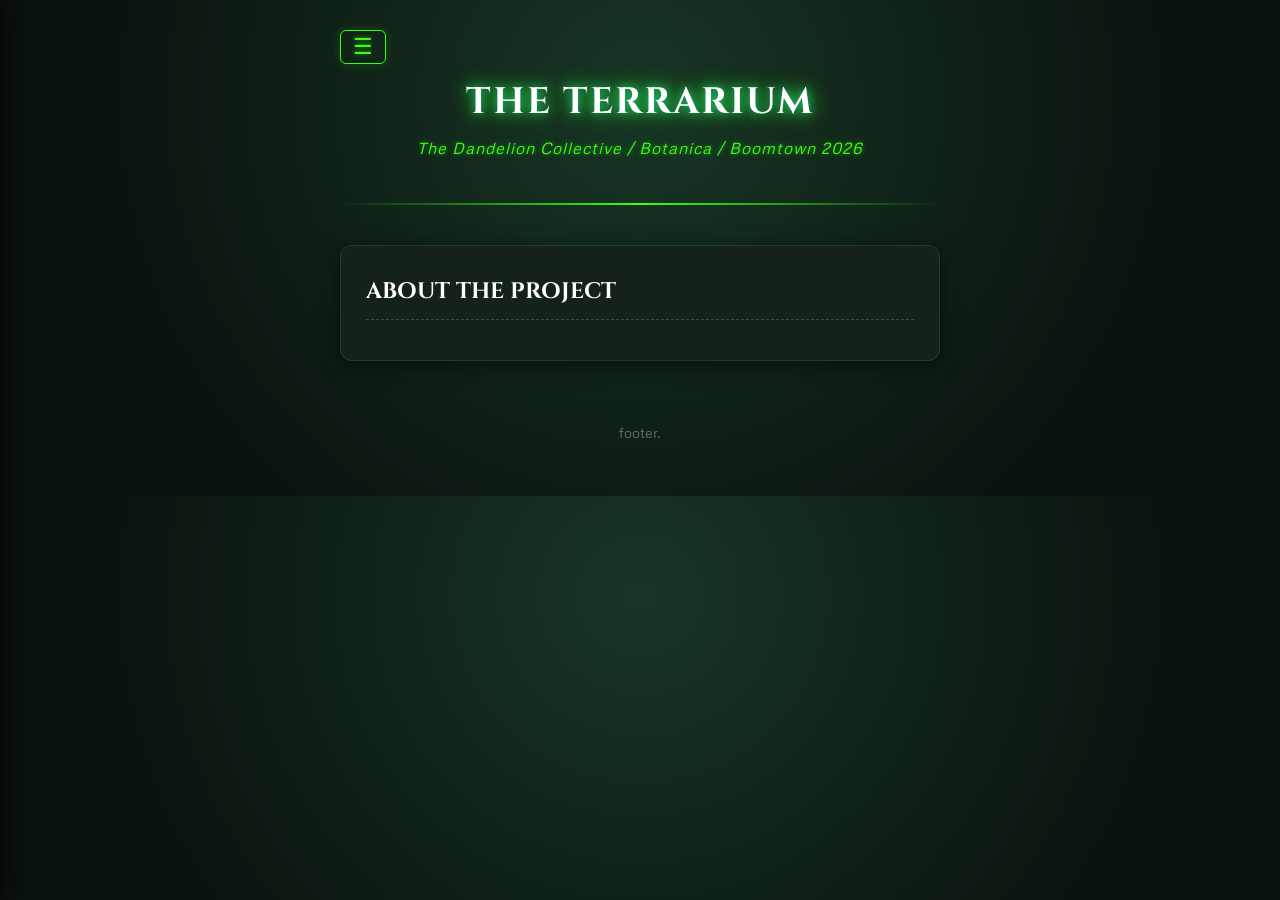
==== about.html @ 37ee9748 "Update about.html" ====
<!DOCTYPE html>
<html lang="en">
<head>
    <meta charset="UTF-8">
    <meta name="viewport" content="width=device-width, initial-scale=1.0">
    <title>About the Project | The Terrarium</title>
    <style>
        @import url('https://fonts.googleapis.com/css2?family=Cinzel:wght@500;700&family=Metrophobic&display=swap');

        :root {
            --bg-color: #0b130e;
            --card-bg: #14221a;
            --text-main: #e2f0e9;
            --neon-green: #39ff14;
            --neon-glow: #10b981;
        }

        * {
            box-sizing: border-box;
            margin: 0;
            padding: 0;
        }

        body {
            background-color: var(--bg-color);
            color: var(--text-main);
            font-family: 'Metrophobic', sans-serif;
            line-height: 1.8;
            padding: 20px 15px;
            background-image: radial-gradient(circle at 50% 20%, #173625 0%, #0b130e 70%);
            overflow-x: hidden;
        }

        .container {
            max-width: 600px;
            margin: 0 auto;
        }

        header {
            text-align: center;
            padding: 60px 0 20px;
            position: relative;
        }

        .menu-btn {
            position: absolute;
            top: 10px;
            left: 0;
            background: none;
            border: 1px solid var(--neon-green);
            color: var(--neon-green);
            padding: 5px 12px;
            border-radius: 6px;
            font-size: 1.4rem;
            cursor: pointer;
            text-shadow: 0 0 5px rgba(57, 255, 20, 0.5);
            box-shadow: 0 0 10px rgba(57, 255, 20, 0.2);
            z-index: 10;
            line-height: 1;
        }

        header h1 {
            font-family: 'Cinzel', serif;
            font-size: 2.3rem;
            color: #ffffff;
            text-shadow: 0 0 10px var(--neon-glow), 0 0 20px var(--neon-green);
            line-height: 1.2;
            margin-bottom: 10px;
            text-transform: uppercase;
            letter-spacing: 2px;
        }

        header p {
            font-style: italic;
            color: var(--neon-green);
            text-shadow: 0 0 5px rgba(57, 255, 20, 0.5);
            font-size: 1rem;
            letter-spacing: 1px;
        }

        header p span {
            display: block;
        }

        header p .line-two {
            margin-top: 4px;
        }

        @media (min-width: 500px) {
            header p span {
                display: inline;
            }
            header p .line-two {
                margin-top: 0;
            }
            header p .line-one::after {
                content: " /";
            }
        }

        .divider {
            height: 2px;
            background: linear-gradient(90deg, transparent, var(--neon-green), transparent);
            margin: 20px 0 40px;
        }

        .sidebar {
            position: fixed;
            top: 0;
            left: -280px;
            width: 280px;
            height: 100%;
            background-color: #070d0a;
            border-right: 1px solid rgba(57, 255, 20, 0.3);
            z-index: 100;
            transition: left 0.3s ease;
            padding: 30px 20px;
            box-shadow: 5px 0 25px rgba(0,0,0,0.8);
        }

        .sidebar.open {
            left: 0;
        }

        .close-btn {
            background: none;
            border: none;
            color: #ffffff;
            font-size: 1.5rem;
            cursor: pointer;
            float: right;
            margin-bottom: 30px;
        }

        .sidebar h3 {
            font-family: 'Cinzel', serif;
            color: var(--neon-green);
            margin-top: 40px;
            margin-bottom: 20px;
            letter-spacing: 1px;
            font-size: 1.1rem;
        }

        .sidebar ul {
            list-style: none;
        }

        .sidebar ul li {
            margin-bottom: 20px;
        }

        .sidebar ul li a {
            color: var(--text-main);
            text-decoration: none;
            font-size: 1.2rem;
            display: block;
            padding: 8px 0;
            border-bottom: 1px solid rgba(226, 240, 233, 0.1);
        }

        .sidebar ul li a:hover, .sidebar ul li a.active {
            color: var(--neon-green);
            border-bottom: 1px solid var(--neon-green);
            padding-left: 5px;
            text-shadow: 0 0 5px rgba(57, 255, 20, 0.5);
        }

        .overlay {
            display: none;
            position: fixed;
            top: 0;
            left: 0;
            width: 100%;
            height: 100%;
            background: rgba(0, 0, 0, 0.7);
            z-index: 99;
        }

        .overlay.show {
            display: block;
        }

        section {
            background-color: var(--card-bg);
            border: 1px solid rgba(57, 255, 20, 0.15);
            border-radius: 12px;
            padding: 25px;
            margin-bottom: 30px;
            box-shadow: 0 4px 20px rgba(0, 0, 0, 0.5);
        }

        section h2 {
            font-family: 'Cinzel', serif;
            color: #ffffff;
            font-size: 1.4rem;
            margin-bottom: 15px;
            border-bottom: 1px dashed rgba(226, 240, 233, 0.2);
            padding-bottom: 8px;
            text-transform: uppercase;
        }

        section p {
            font-size: 1.1rem;
            color: #f0f7f4;
            white-space: pre-line;
        }

        footer {
            text-align: center;
            padding: 30px 0;
            font-size: 0.85rem;
            color: rgba(226, 240, 233, 0.4);
        }
    </style>
</head>
<body>

    <div class="overlay" id="overlay" onclick="toggleMenu()"></div>

    <nav class="sidebar" id="sidebar">
        <button class="close-btn" onclick="toggleMenu()">&times;</button>
        <h3>Navigation</h3>
        <ul>
            <li><a href="index.html">Home</a></li>
            <li><a href="narrative.html">The Narrative</a></li>
            <li><a href="about.html" class="active">About the Project</a></li>
            <li><a href="creators.html">The Creators</a></li>
        </ul>
    </nav>

    <div class="container">
        <header>
            <button class="menu-btn" onclick="toggleMenu()">☰</button>
            <h1>The Terrarium</h1>
            <p>
                <span class="line-one">The Dandelion Collective</span> 
                <span class="line-two">Botanica / Boomtown 2026</span>
            </p>
        </header>

        <div class="divider"></div>

        <section id="about-project">
            <h2>About the Project</h2>
            <p></p> 
        </section>

        <footer>
            <p>footer.</p>
        </footer>
    </div>

    <script>
        function toggleMenu() {
            document.getElementById('sidebar').classList.toggle('open');
            document.getElementById('overlay').classList.toggle('show');
        }
    </script>
</body>
</html>
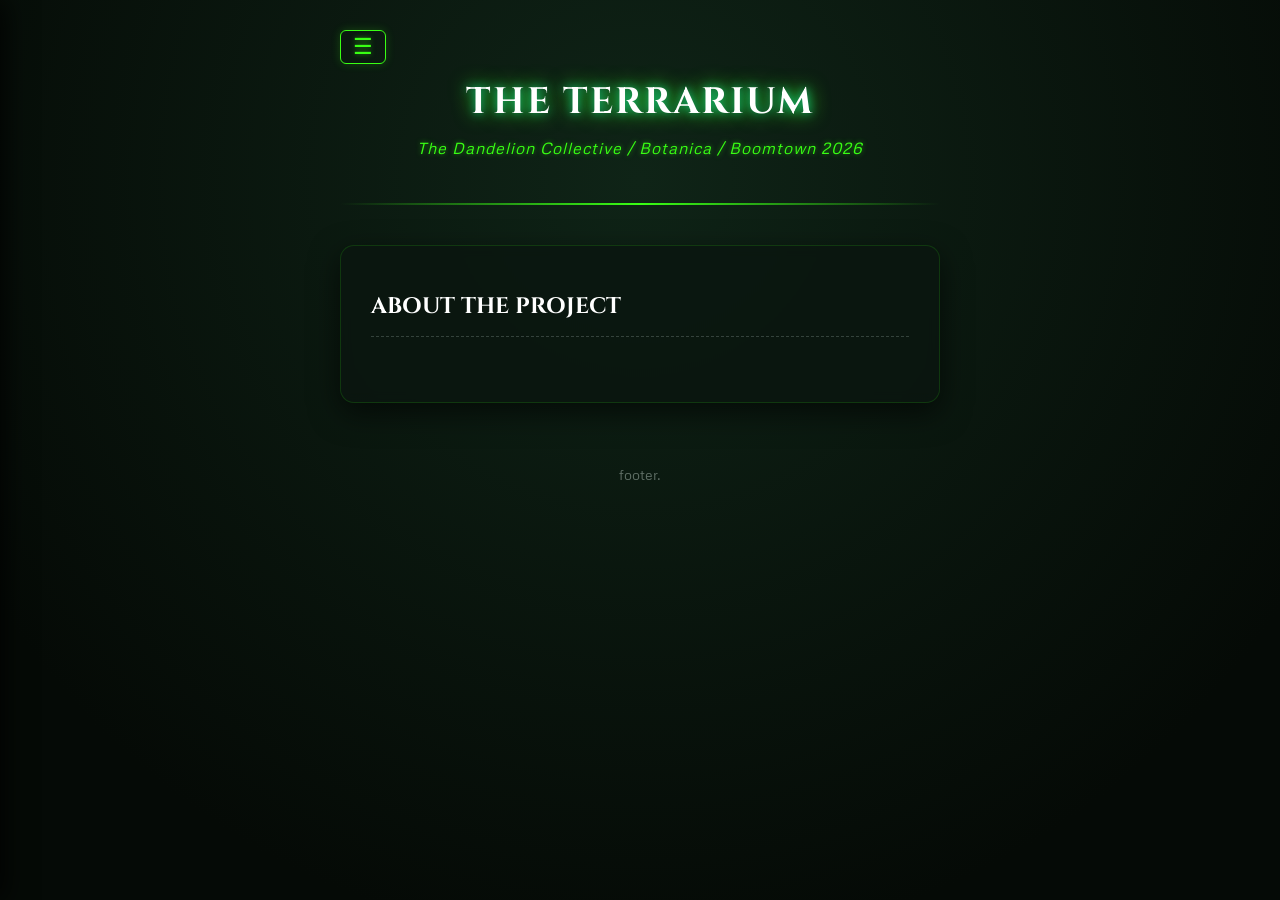
==== commit 8039b5b4: "Update about.html" ====
--- a/about.html
+++ b/about.html
@@ -4,214 +4,7 @@
     <meta charset="UTF-8">
     <meta name="viewport" content="width=device-width, initial-scale=1.0">
     <title>About the Project | The Terrarium</title>
-    <style>
-        @import url('https://fonts.googleapis.com/css2?family=Cinzel:wght@500;700&family=Metrophobic&display=swap');
-
-        :root {
-            --bg-color: #0b130e;
-            --card-bg: #14221a;
-            --text-main: #e2f0e9;
-            --neon-green: #39ff14;
-            --neon-glow: #10b981;
-        }
-
-        * {
-            box-sizing: border-box;
-            margin: 0;
-            padding: 0;
-        }
-
-        body {
-            background-color: var(--bg-color);
-            color: var(--text-main);
-            font-family: 'Metrophobic', sans-serif;
-            line-height: 1.8;
-            padding: 20px 15px;
-            background-image: radial-gradient(circle at 50% 20%, #173625 0%, #0b130e 70%);
-            overflow-x: hidden;
-        }
-
-        .container {
-            max-width: 600px;
-            margin: 0 auto;
-        }
-
-        header {
-            text-align: center;
-            padding: 60px 0 20px;
-            position: relative;
-        }
-
-        .menu-btn {
-            position: absolute;
-            top: 10px;
-            left: 0;
-            background: none;
-            border: 1px solid var(--neon-green);
-            color: var(--neon-green);
-            padding: 5px 12px;
-            border-radius: 6px;
-            font-size: 1.4rem;
-            cursor: pointer;
-            text-shadow: 0 0 5px rgba(57, 255, 20, 0.5);
-            box-shadow: 0 0 10px rgba(57, 255, 20, 0.2);
-            z-index: 10;
-            line-height: 1;
-        }
-
-        header h1 {
-            font-family: 'Cinzel', serif;
-            font-size: 2.3rem;
-            color: #ffffff;
-            text-shadow: 0 0 10px var(--neon-glow), 0 0 20px var(--neon-green);
-            line-height: 1.2;
-            margin-bottom: 10px;
-            text-transform: uppercase;
-            letter-spacing: 2px;
-        }
-
-        header p {
-            font-style: italic;
-            color: var(--neon-green);
-            text-shadow: 0 0 5px rgba(57, 255, 20, 0.5);
-            font-size: 1rem;
-            letter-spacing: 1px;
-        }
-
-        header p span {
-            display: block;
-        }
-
-        header p .line-two {
-            margin-top: 4px;
-        }
-
-        @media (min-width: 500px) {
-            header p span {
-                display: inline;
-            }
-            header p .line-two {
-                margin-top: 0;
-            }
-            header p .line-one::after {
-                content: " /";
-            }
-        }
-
-        .divider {
-            height: 2px;
-            background: linear-gradient(90deg, transparent, var(--neon-green), transparent);
-            margin: 20px 0 40px;
-        }
-
-        .sidebar {
-            position: fixed;
-            top: 0;
-            left: -280px;
-            width: 280px;
-            height: 100%;
-            background-color: #070d0a;
-            border-right: 1px solid rgba(57, 255, 20, 0.3);
-            z-index: 100;
-            transition: left 0.3s ease;
-            padding: 30px 20px;
-            box-shadow: 5px 0 25px rgba(0,0,0,0.8);
-        }
-
-        .sidebar.open {
-            left: 0;
-        }
-
-        .close-btn {
-            background: none;
-            border: none;
-            color: #ffffff;
-            font-size: 1.5rem;
-            cursor: pointer;
-            float: right;
-            margin-bottom: 30px;
-        }
-
-        .sidebar h3 {
-            font-family: 'Cinzel', serif;
-            color: var(--neon-green);
-            margin-top: 40px;
-            margin-bottom: 20px;
-            letter-spacing: 1px;
-            font-size: 1.1rem;
-        }
-
-        .sidebar ul {
-            list-style: none;
-        }
-
-        .sidebar ul li {
-            margin-bottom: 20px;
-        }
-
-        .sidebar ul li a {
-            color: var(--text-main);
-            text-decoration: none;
-            font-size: 1.2rem;
-            display: block;
-            padding: 8px 0;
-            border-bottom: 1px solid rgba(226, 240, 233, 0.1);
-        }
-
-        .sidebar ul li a:hover, .sidebar ul li a.active {
-            color: var(--neon-green);
-            border-bottom: 1px solid var(--neon-green);
-            padding-left: 5px;
-            text-shadow: 0 0 5px rgba(57, 255, 20, 0.5);
-        }
-
-        .overlay {
-            display: none;
-            position: fixed;
-            top: 0;
-            left: 0;
-            width: 100%;
-            height: 100%;
-            background: rgba(0, 0, 0, 0.7);
-            z-index: 99;
-        }
-
-        .overlay.show {
-            display: block;
-        }
-
-        section {
-            background-color: var(--card-bg);
-            border: 1px solid rgba(57, 255, 20, 0.15);
-            border-radius: 12px;
-            padding: 25px;
-            margin-bottom: 30px;
-            box-shadow: 0 4px 20px rgba(0, 0, 0, 0.5);
-        }
-
-        section h2 {
-            font-family: 'Cinzel', serif;
-            color: #ffffff;
-            font-size: 1.4rem;
-            margin-bottom: 15px;
-            border-bottom: 1px dashed rgba(226, 240, 233, 0.2);
-            padding-bottom: 8px;
-            text-transform: uppercase;
-        }
-
-        section p {
-            font-size: 1.1rem;
-            color: #f0f7f4;
-            white-space: pre-line;
-        }
-
-        footer {
-            text-align: center;
-            padding: 30px 0;
-            font-size: 0.85rem;
-            color: rgba(226, 240, 233, 0.4);
-        }
-    </style>
+    <link rel="stylesheet" href="style.css">
 </head>
 <body>
 
@@ -256,5 +49,8 @@
             document.getElementById('overlay').classList.toggle('show');
         }
     </script>
+
+    <script src="mushrooms.js"></script>
+    <script src="bugs.js"></script>
 </body>
 </html>
--- a/style.css
+++ b/style.css
@@ -0,0 +1,263 @@
+/* ==========================================================================
+   1. CORE ENVIRONMENT & CANOPY BACKGROUND
+   ========================================================================== */
+@import url('https://fonts.googleapis.com/css2?family=Cinzel:wght=500;700&family=Metrophobic&display=swap');
+
+:root {
+    --bg-color: #050a06;     /* Deep, rich forest floor midnight */
+    --card-bg: rgba(11, 22, 15, 0.8); /* Dark greenhouse translucent tint */
+    --text-main: #e2f0e9;
+    --neon-green: #39ff14;
+    --neon-glow: #10b981;
+}
+
+* {
+    box-sizing: border-box;
+    margin: 0;
+    padding: 0;
+}
+
+body {
+    background-color: var(--bg-color);
+    color: var(--text-main);
+    font-family: 'Metrophobic', sans-serif;
+    line-height: 1.8;
+    padding: 20px 15px;
+    /* Soft, elegant canopy glow wash - clean and dark, not chaotic */
+    background-image: radial-gradient(circle at 50% 20%, #0f2417 0%, #050a06 80%);
+    background-attachment: fixed; 
+    overflow-x: hidden;
+}
+
+.container {
+    max-width: 600px;
+    margin: 0 auto;
+}
+
+/* ==========================================================================
+   2. HEADER & NAVIGATION
+   ========================================================================== */
+header {
+    text-align: center;
+    padding: 60px 0 20px;
+    position: relative;
+}
+
+.menu-btn {
+    position: absolute;
+    top: 10px;
+    left: 0;
+    background: none;
+    border: 1px solid var(--neon-green);
+    color: var(--neon-green);
+    padding: 5px 12px;
+    border-radius: 6px;
+    font-size: 1.4rem;
+    cursor: pointer;
+    text-shadow: 0 0 5px rgba(57, 255, 20, 0.5);
+    box-shadow: 0 0 10px rgba(57, 255, 20, 0.2);
+    z-index: 100;
+    line-height: 1;
+}
+
+header h1 {
+    font-family: 'Cinzel', serif;
+    font-size: 2.3rem;
+    color: #ffffff;
+    text-shadow: 0 0 10px var(--neon-glow), 0 0 20px var(--neon-green);
+    line-height: 1.2;
+    margin-bottom: 10px;
+    text-transform: uppercase;
+    letter-spacing: 2px;
+}
+
+header p {
+    font-style: italic;
+    color: var(--neon-green);
+    text-shadow: 0 0 5px rgba(57, 255, 20, 0.5);
+    font-size: 1rem;
+    letter-spacing: 1px;
+}
+
+header p span {
+    display: block;
+}
+
+header p .line-two {
+    margin-top: 4px;
+}
+
+@media (min-width: 500px) {
+    header p span { display: inline; }
+    header p .line-two { margin-top: 0; }
+    header p .line-one::after { content: " / "; }
+}
+
+.divider {
+    height: 2px;
+    background: linear-gradient(90deg, transparent, var(--neon-green), transparent);
+    margin: 20px 0 40px;
+}
+
+.sidebar {
+    position: fixed;
+    top: 0;
+    left: -280px;
+    width: 280px;
+    height: 100%;
+    background-color: #070d0a;
+    border-right: 1px solid rgba(57, 255, 20, 0.3);
+    z-index: 1000;
+    transition: left 0.3s ease;
+    padding: 30px 20px;
+    box-shadow: 5px 0 25px rgba(0,0,0,0.8);
+}
+
+.sidebar.open { left: 0; }
+
+.close-btn {
+    background: none;
+    border: none;
+    color: #ffffff;
+    font-size: 1.5rem;
+    cursor: pointer;
+    float: right;
+    margin-bottom: 30px;
+}
+
+.sidebar h3 {
+    font-family: 'Cinzel', serif;
+    color: var(--neon-green);
+    margin-top: 40px;
+    margin-bottom: 20px;
+    letter-spacing: 1px;
+    font-size: 1.1rem;
+}
+
+.sidebar ul { list-style: none; }
+.sidebar ul li { margin-bottom: 20px; }
+.sidebar ul li a {
+    color: var(--text-main);
+    text-decoration: none;
+    font-size: 1.2rem;
+    display: block;
+    padding: 8px 0;
+    border-bottom: 1px solid rgba(226, 240, 233, 0.1);
+}
+
+.sidebar ul li a:hover, .sidebar ul li a.active {
+    color: var(--neon-green);
+    border-bottom: 1px solid var(--neon-green);
+    padding-left: 5px;
+    text-shadow: 0 0 5px rgba(57, 255, 20, 0.5);
+}
+
+.overlay {
+    display: none;
+    position: fixed;
+    top: 0;
+    left: 0;
+    width: 100%;
+    height: 100%;
+    background: rgba(0, 0, 0, 0.7);
+    z-index: 500;
+}
+
+.overlay.show { display: block; }
+
+/* ==========================================================================
+   3. FIXED TEXT BOX PADDING & MORPHISM
+   ========================================================================== */
+section {
+    background-color: var(--card-bg);
+    border: 1px solid rgba(57, 255, 20, 0.15);
+    border-radius: 14px;
+    padding: 40px 30px 45px; /* FIXED: Increased breathing room for text layouts */
+    margin-bottom: 30px;
+    box-shadow: 0 10px 30px rgba(0, 0, 0, 0.6);
+    backdrop-filter: blur(6px);
+    -webkit-backdrop-filter: blur(6px);
+    position: relative; /* Crucial anchor for mushrooms */
+}
+
+section h2 {
+    font-family: 'Cinzel', serif;
+    color: #ffffff;
+    font-size: 1.4rem;
+    margin-bottom: 20px;
+    border-bottom: 1px dashed rgba(226, 240, 233, 0.2);
+    padding-bottom: 10px;
+    text-transform: uppercase;
+}
+
+section p {
+    font-size: 1.1rem;
+    color: #f0f7f4;
+    white-space: pre-line;
+}
+
+footer {
+    text-align: center;
+    padding: 30px 0;
+    font-size: 0.85rem;
+    color: rgba(226, 240, 233, 0.4);
+}
+
+/* ==========================================================================
+   4. INSECT ECOSYSTEM DESIGN RULES
+   ========================================================================== */
+.insect {
+    position: fixed;
+    top: 0;
+    left: 0;
+    z-index: 99999;
+    pointer-events: none;
+    will-change: transform;
+    display: block;
+}
+
+.insect.crawler {
+    opacity: 0.6;
+    filter: drop-shadow(0 1px 2px rgba(0,0,0,0.6));
+}
+
+.insect.flyer { opacity: 0.9; }
+.insect.flyer .glow-core {
+    box-shadow: 0 0 8px 3px #39ff14;
+    filter: drop-shadow(0 0 4px #39ff14);
+}
+
+@keyframes flapL { 0%, 100% { transform: rotate(0deg); } 50% { transform: rotate(-35deg); } }
+@keyframes flapR { 0%, 100% { transform: rotate(0deg); } 50% { transform: rotate(35deg); } }
+
+.insect.flyer .left-wing { transform-origin: 15px 12px; animation: flapL 0.06s infinite linear; }
+.insect.flyer .right-wing { transform-origin: 15px 12px; animation: flapR 0.06s infinite linear; }
+
+/* ==========================================================================
+   5. MUSHROOM CLUSTER ENVIRONMENT RULES
+   ========================================================================== */
+.cluster-container {
+    position: absolute;
+    bottom: 0;
+    left: 0;
+    width: 100%;
+    height: 0;
+    pointer-events: none;
+}
+
+.mushroom-cluster {
+    position: absolute;
+    bottom: -4px; /* Flushed directly to the container frame rim */
+    z-index: 10;
+    opacity: 0.9;
+}
+
+@keyframes sporeGlow {
+    0%, 100% { filter: drop-shadow(0 0 2px rgba(57, 255, 20, 0.25)) brightness(0.85); }
+    50% { filter: drop-shadow(0 0 8px rgba(57, 255, 20, 0.65)) brightness(1.2); }
+}
+
+.mushroom-cluster svg {
+    animation: sporeGlow 4s infinite ease-in-out;
+    display: block;
+}
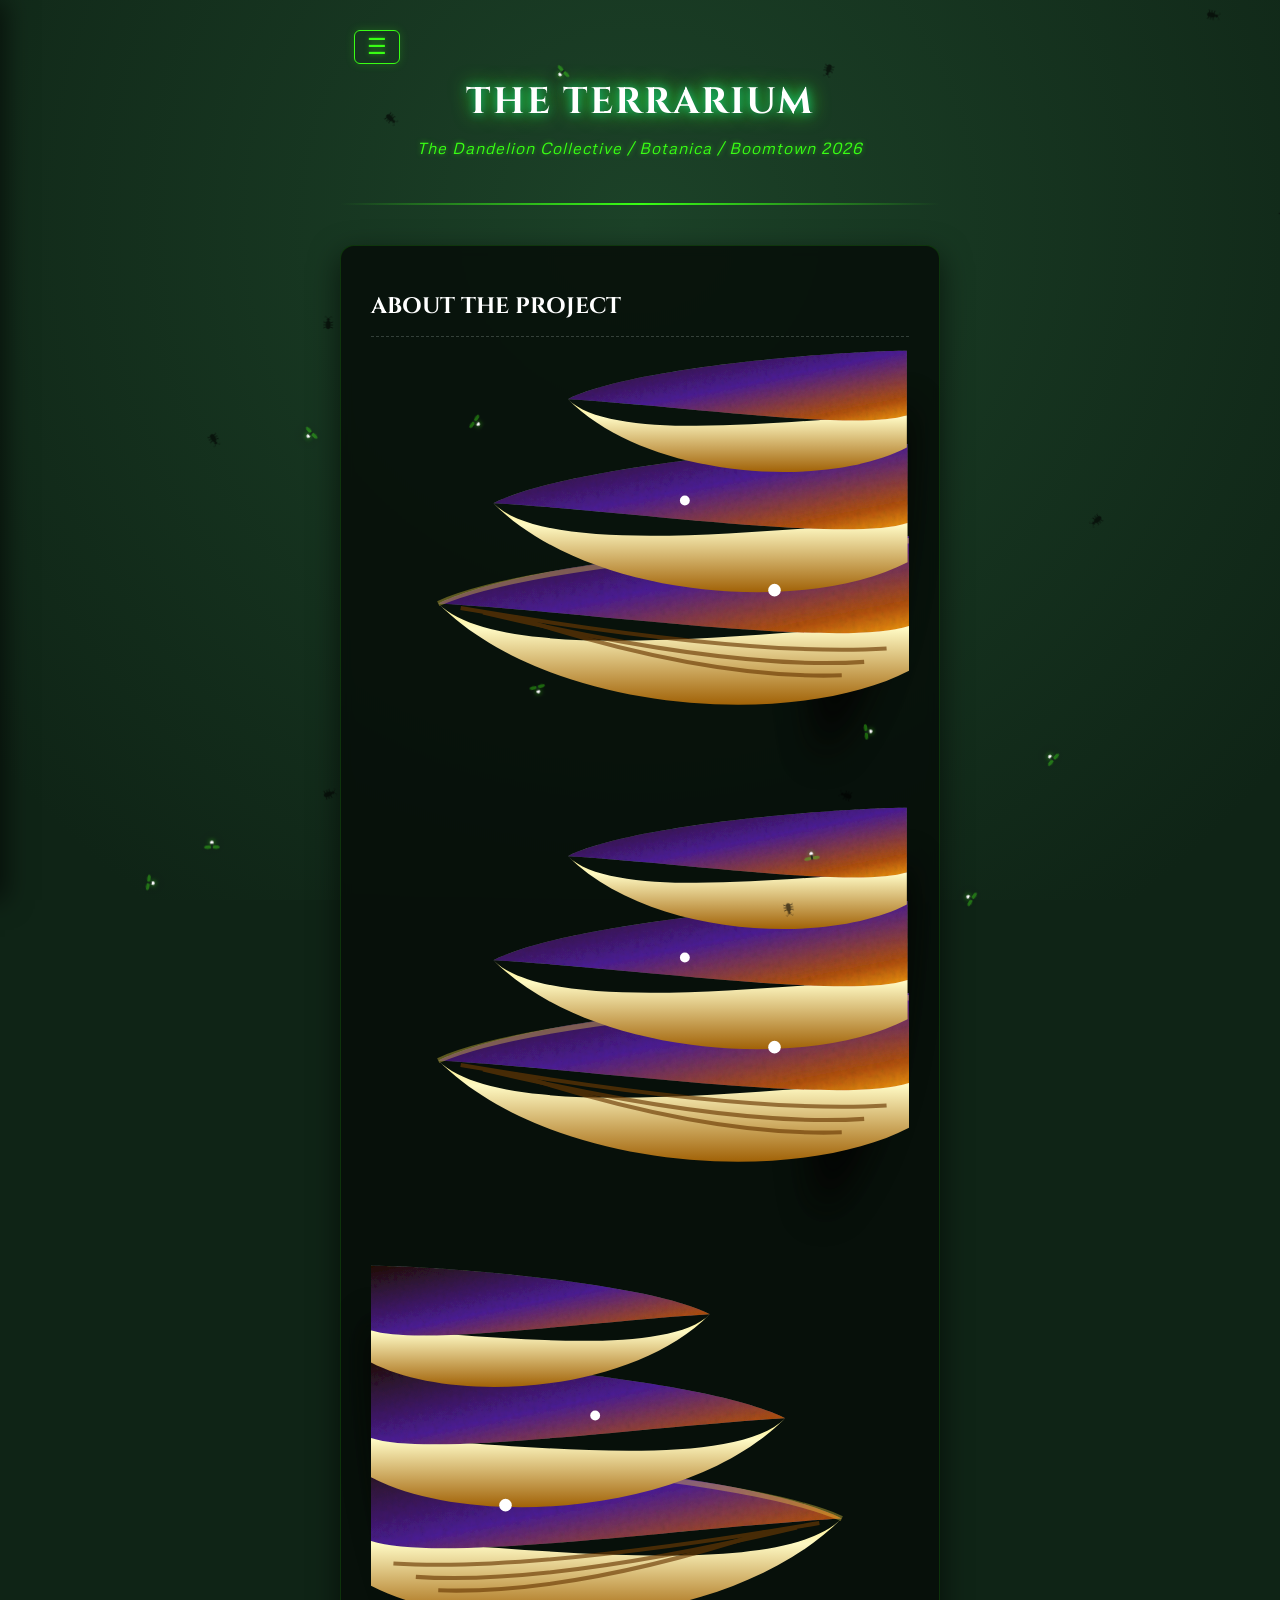
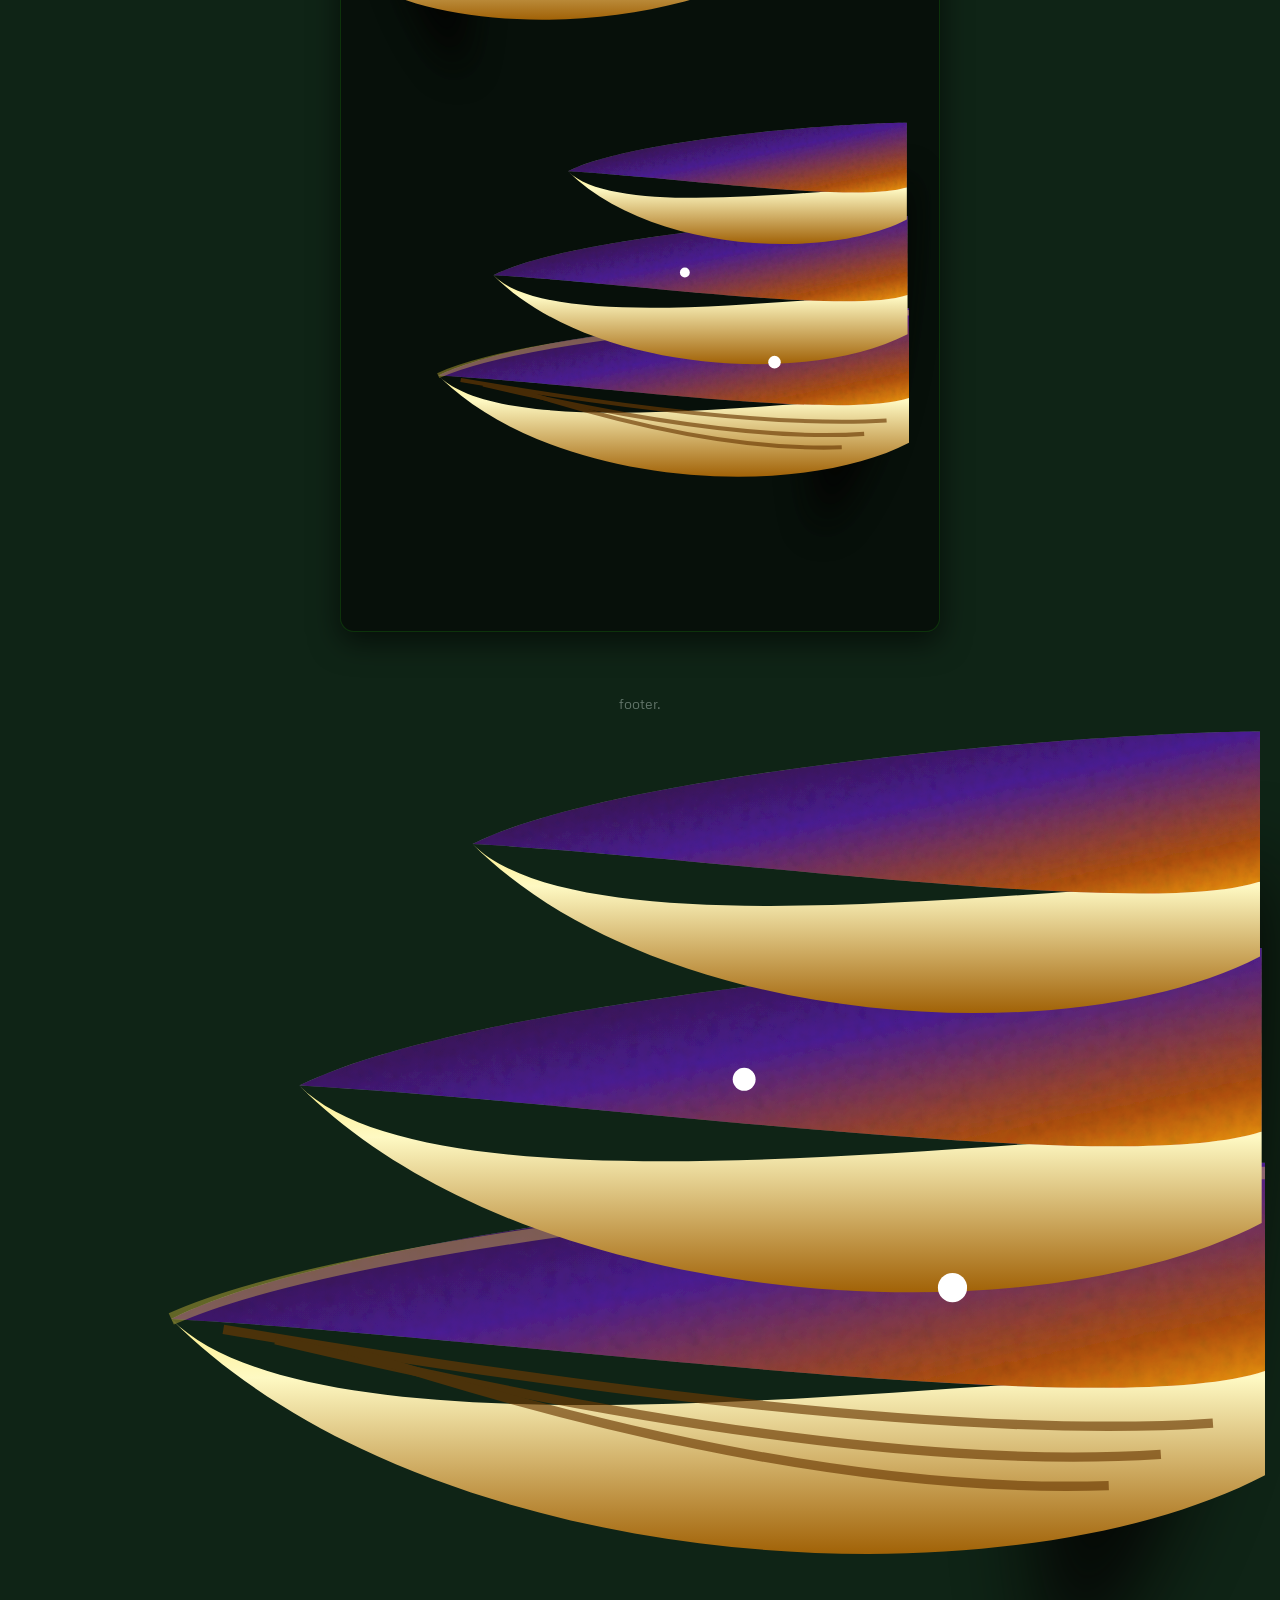
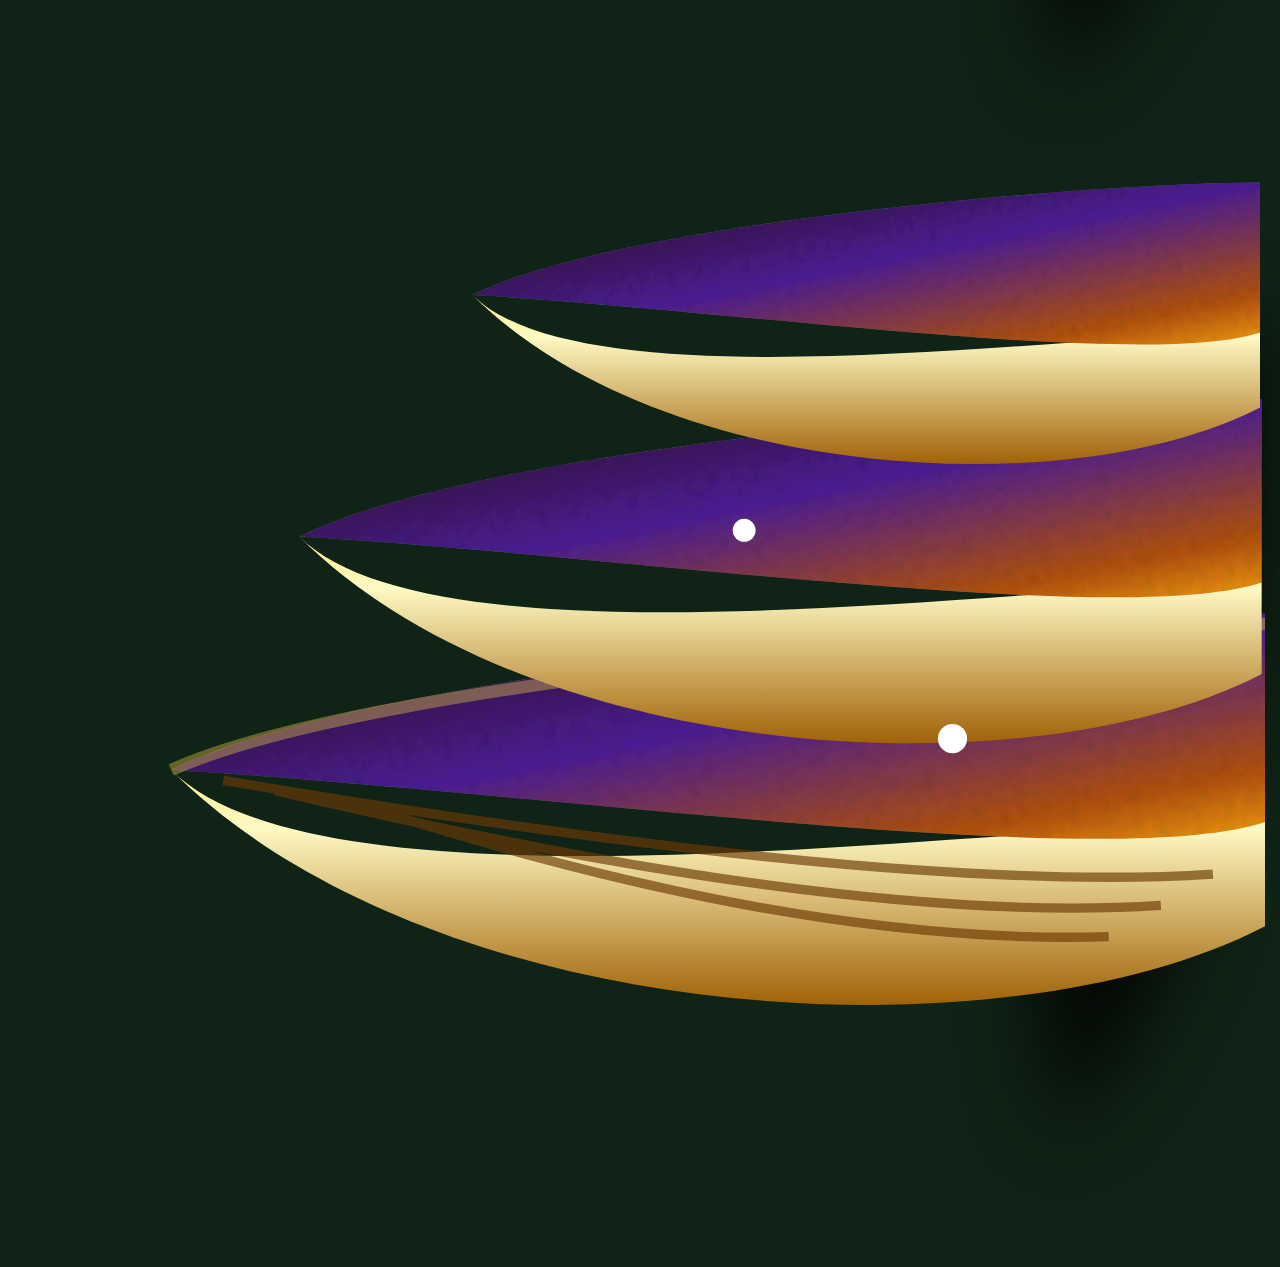
==== commit f51caf84: "Add cache-busting to CSS and JS links in about.html Updated stylesheet and script links to include c" ====
--- a/about.html
+++ b/about.html
@@ -1,10 +1,12 @@
 <!DOCTYPE html>
 <html lang="en">
+
+<meta http-equiv="content-type" content="text/html;charset=utf-8" />
 <head>
     <meta charset="UTF-8">
     <meta name="viewport" content="width=device-width, initial-scale=1.0">
     <title>About the Project | The Terrarium</title>
-    <link rel="stylesheet" href="style.css">
+    <link rel="stylesheet" href="style.css?v=1785204542">
 </head>
 <body>
 
@@ -50,7 +52,8 @@
         }
     </script>
 
-    <script src="mushrooms.js"></script>
-    <script src="bugs.js"></script>
+    <script src="mushrooms.js?v=1785204542"></script>
+    <script src="bugs.js?v=1785204542"></script>
 </body>
+
 </html>
--- a/style.css
+++ b/style.css
@@ -4,9 +4,9 @@
 @import url('https://fonts.googleapis.com/css2?family=Cinzel:wght=500;700&family=Metrophobic&display=swap');
 
 :root {
-    --bg-color: #050a06;     /* Deep, rich forest floor midnight */
-    --card-bg: rgba(11, 22, 15, 0.8); /* Dark greenhouse translucent tint */
-    --text-main: #e2f0e9;
+    --bg-color: #0f2416;     /* Deep, rich forest floor midnight */
+    --card-bg: rgba(7, 14, 9, 0.85); /* Dark greenhouse translucent tint */
+    --text-main: #e8f5ee;
     --neon-green: #39ff14;
     --neon-glow: #10b981;
 }
@@ -24,7 +24,7 @@
     line-height: 1.8;
     padding: 20px 15px;
     /* Soft, elegant canopy glow wash - clean and dark, not chaotic */
-    background-image: radial-gradient(circle at 50% 20%, #0f2417 0%, #050a06 80%);
+    background-image: radial-gradient(circle at 50% 25%, #1c4228 0%, #0f2416 90%);
     background-attachment: fixed; 
     overflow-x: hidden;
 }
@@ -46,7 +46,7 @@
 .menu-btn {
     position: absolute;
     top: 10px;
-    left: 0;
+    left: 14px;
     background: none;
     border: 1px solid var(--neon-green);
     color: var(--neon-green);
@@ -105,12 +105,12 @@
     left: -280px;
     width: 280px;
     height: 100%;
-    background-color: #070d0a;
+    background-color: #0b1a10;
     border-right: 1px solid rgba(57, 255, 20, 0.3);
     z-index: 1000;
     transition: left 0.3s ease;
     padding: 30px 20px;
-    box-shadow: 5px 0 25px rgba(0,0,0,0.8);
+    box-shadow: 5px 0 25px rgba(0,0,0,0.6);
 }
 
 .sidebar.open { left: 0; }
@@ -192,7 +192,7 @@
 
 section p {
     font-size: 1.1rem;
-    color: #f0f7f4;
+    color: #ffffff;
     white-space: pre-line;
 }
 
@@ -218,12 +218,12 @@
 
 .insect.crawler {
     opacity: 0.6;
-    filter: drop-shadow(0 1px 2px rgba(0,0,0,0.6));
-}
-
-.insect.flyer { opacity: 0.9; }
+    filter: brightness(0);
+}
+
+.insect.flyer { opacity: 1; filter: brightness(1.2) drop-shadow(0 2px 8px rgba(0, 0, 0, 0.7)); }
 .insect.flyer .glow-core {
-    box-shadow: 0 0 8px 3px #39ff14;
+    box-shadow: 0 0 10px 4px #39ff14;
     filter: drop-shadow(0 0 4px #39ff14);
 }
 
@@ -234,30 +234,130 @@
 .insect.flyer .right-wing { transform-origin: 15px 12px; animation: flapR 0.06s infinite linear; }
 
 /* ==========================================================================
-   5. MUSHROOM CLUSTER ENVIRONMENT RULES
-   ========================================================================== */
-.cluster-container {
+   5. LIVING MUSHROOMS — corner toadstools + trunk-mounted shelf fungus
+   ========================================================================== */
+
+/* ---- corner toadstools ----
+   Positioned with plain top/left/right/bottom pixel values only (no
+   percentage or transform-based placement), computed to sit right at each
+   card corner with a few px of deliberate overlap so it reads as fused to
+   the card, never as floating beside it. `transform` on this element is
+   used only for the grow + sway animation, never for placement, so the
+   two can never fight each other.
+*/
+.tw-mush {
     position: absolute;
-    bottom: 0;
-    left: 0;
+    z-index: 3;
+    pointer-events: none;
+    opacity: 0;
+    transform: scaleY(0.05);
+    animation: twGrow var(--grow-dur, 1.2s) var(--grow-delay, 0s) cubic-bezier(0.34, 1.56, 0.64, 1) forwards;
+}
+
+.tw-mush.sway {
+    animation: twSway var(--sway-dur, 5s) ease-in-out infinite;
+}
+
+.tw-mush svg {
+    display: block;
     width: 100%;
-    height: 0;
+    height: 100%;
+    overflow: visible;
+    filter: drop-shadow(0 4px 5px rgba(0, 0, 0, 0.55)) drop-shadow(0 0 6px rgba(255, 130, 80, 0.35));
+}
+
+/* pivot point for the grow/sway animation: the foot (root) of the
+   mushroom, which never moves regardless of corner -- only its
+   left/right position flips along with the horizontal mirror below */
+.tw-tl, .tw-bl { transform-origin: 72% 96%; }
+.tw-tr, .tw-br { transform-origin: 28% 96%; }
+
+/* the mushroom always stands upright (cap up, foot down) -- gravity
+   never flips. Only mirror left-right per side of the card so it leans
+   away from the card; a vertical flip would turn it upside-down. */
+.tw-tr svg, .tw-br svg { transform: scaleX(-1); }
+
+@keyframes twGrow {
+    0%   { opacity: 0; transform: scaleY(0.05); }
+    55%  { opacity: 1; }
+    75%  { transform: scaleY(1.06); }
+    100% { opacity: 1; transform: scaleY(1); }
+}
+
+@keyframes twSway {
+    0%, 100% { opacity: 1; transform: rotate(0deg); }
+    25%      { opacity: 1; transform: rotate(var(--tilt-a, -2deg)); }
+    75%      { opacity: 1; transform: rotate(var(--tilt-b, 2deg)); }
+}
+
+/* ---- trunk + shelf fungus, runs the full height of the page ---- */
+.tree-shroom {
+    position: absolute;
+    top: 0;
+    z-index: 1;
     pointer-events: none;
 }
 
-.mushroom-cluster {
-    position: absolute;
-    bottom: -4px; /* Flushed directly to the container frame rim */
-    z-index: 10;
-    opacity: 0.9;
-}
-
-@keyframes sporeGlow {
-    0%, 100% { filter: drop-shadow(0 0 2px rgba(57, 255, 20, 0.25)) brightness(0.85); }
-    50% { filter: drop-shadow(0 0 8px rgba(57, 255, 20, 0.65)) brightness(1.2); }
-}
-
-.mushroom-cluster svg {
-    animation: sporeGlow 4s infinite ease-in-out;
-    display: block;
-}
+path.tree-trunk {
+    position: relative;
+    z-index: 3;
+}
+
+
+.tree-shroom svg { display: block; width: 100%; height: 100%; overflow: visible; }
+.tree-left  { left: 0; }
+.tree-right { right: 0; }
+
+/* only the shelf fungus itself gets a small living pulse; the bark is static */
+.shelf-fungus {
+    transform-box: fill-box;
+    animation: shelfPulse 5.5s ease-in-out infinite;
+    position: relative;
+    z-index: -1;
+}
+.shelf-fungus.shelf-left  { transform-origin: 0% 50%; }
+.shelf-fungus.shelf-right { transform-origin: 100% 50%; }
+
+@keyframes shelfPulse {
+    0%, 100% { transform: scale(1); filter: brightness(1); }
+    50%      { transform: scale(1.035); filter: brightness(1.1); }
+}
+
+/* ==========================================================================
+   DESKTOP SCREEN LAYOUTS (Standard Desktop View)
+   ========================================================================== */
+@media (min-width: 992px) {
+    .tw-mush { width: var(--mush-size-desktop, 54px); height: var(--mush-size-desktop, 54px); }
+    .tw-tl { top: var(--mush-top-desktop, -52px); left: var(--mush-left-desktop, -39px); }
+    .tw-tr { top: var(--mush-top-desktop, -52px); right: var(--mush-right-desktop, -39px); }
+    .tw-bl { bottom: var(--mush-bottom-desktop, -52px); left: var(--mush-left-desktop, -39px); }
+    .tw-br { bottom: var(--mush-bottom-desktop, -52px); right: var(--mush-right-desktop, -39px); }
+
+    .tree-shroom { width: 130px; }
+}
+
+/* ==========================================================================
+   EQUAL SPLIT-SCREEN LAPTOP ENVIRONMENT (Prevents elements from looking too big)
+   ========================================================================== */
+@media (min-width: 768px) and (max-width: 991px) {
+    .tw-mush { width: var(--mush-size-tablet, 42px); height: var(--mush-size-tablet, 42px); }
+    .tw-tl { top: var(--mush-top-tablet, -41px); left: var(--mush-left-tablet, -30px); }
+    .tw-tr { top: var(--mush-top-tablet, -41px); right: var(--mush-right-tablet, -30px); }
+    .tw-bl { bottom: var(--mush-bottom-tablet, -41px); left: var(--mush-left-tablet, -30px); }
+    .tw-br { bottom: var(--mush-bottom-tablet, -41px); right: var(--mush-right-tablet, -30px); }
+
+    .tree-shroom { width: 95px; }
+}
+
+/* ==========================================================================
+   MOBILE PHONES (Safely scaled down to clear paragraph panels)
+   ========================================================================== */
+@media (max-width: 767px) {
+    .tw-mush { width: var(--mush-size-mobile, 30px); height: var(--mush-size-mobile, 30px); }
+    .tw-tl { top: var(--mush-top-mobile, -29px); left: var(--mush-left-mobile, -21px); }
+    .tw-tr { top: var(--mush-top-mobile, -29px); right: var(--mush-right-mobile, -21px); }
+    .tw-bl { bottom: var(--mush-bottom-mobile, -29px); left: var(--mush-left-mobile, -21px); }
+    .tw-br { bottom: var(--mush-bottom-mobile, -29px); right: var(--mush-right-mobile, -21px); }
+
+    .tree-shroom { width: 56px; opacity: 0.9; }
+}
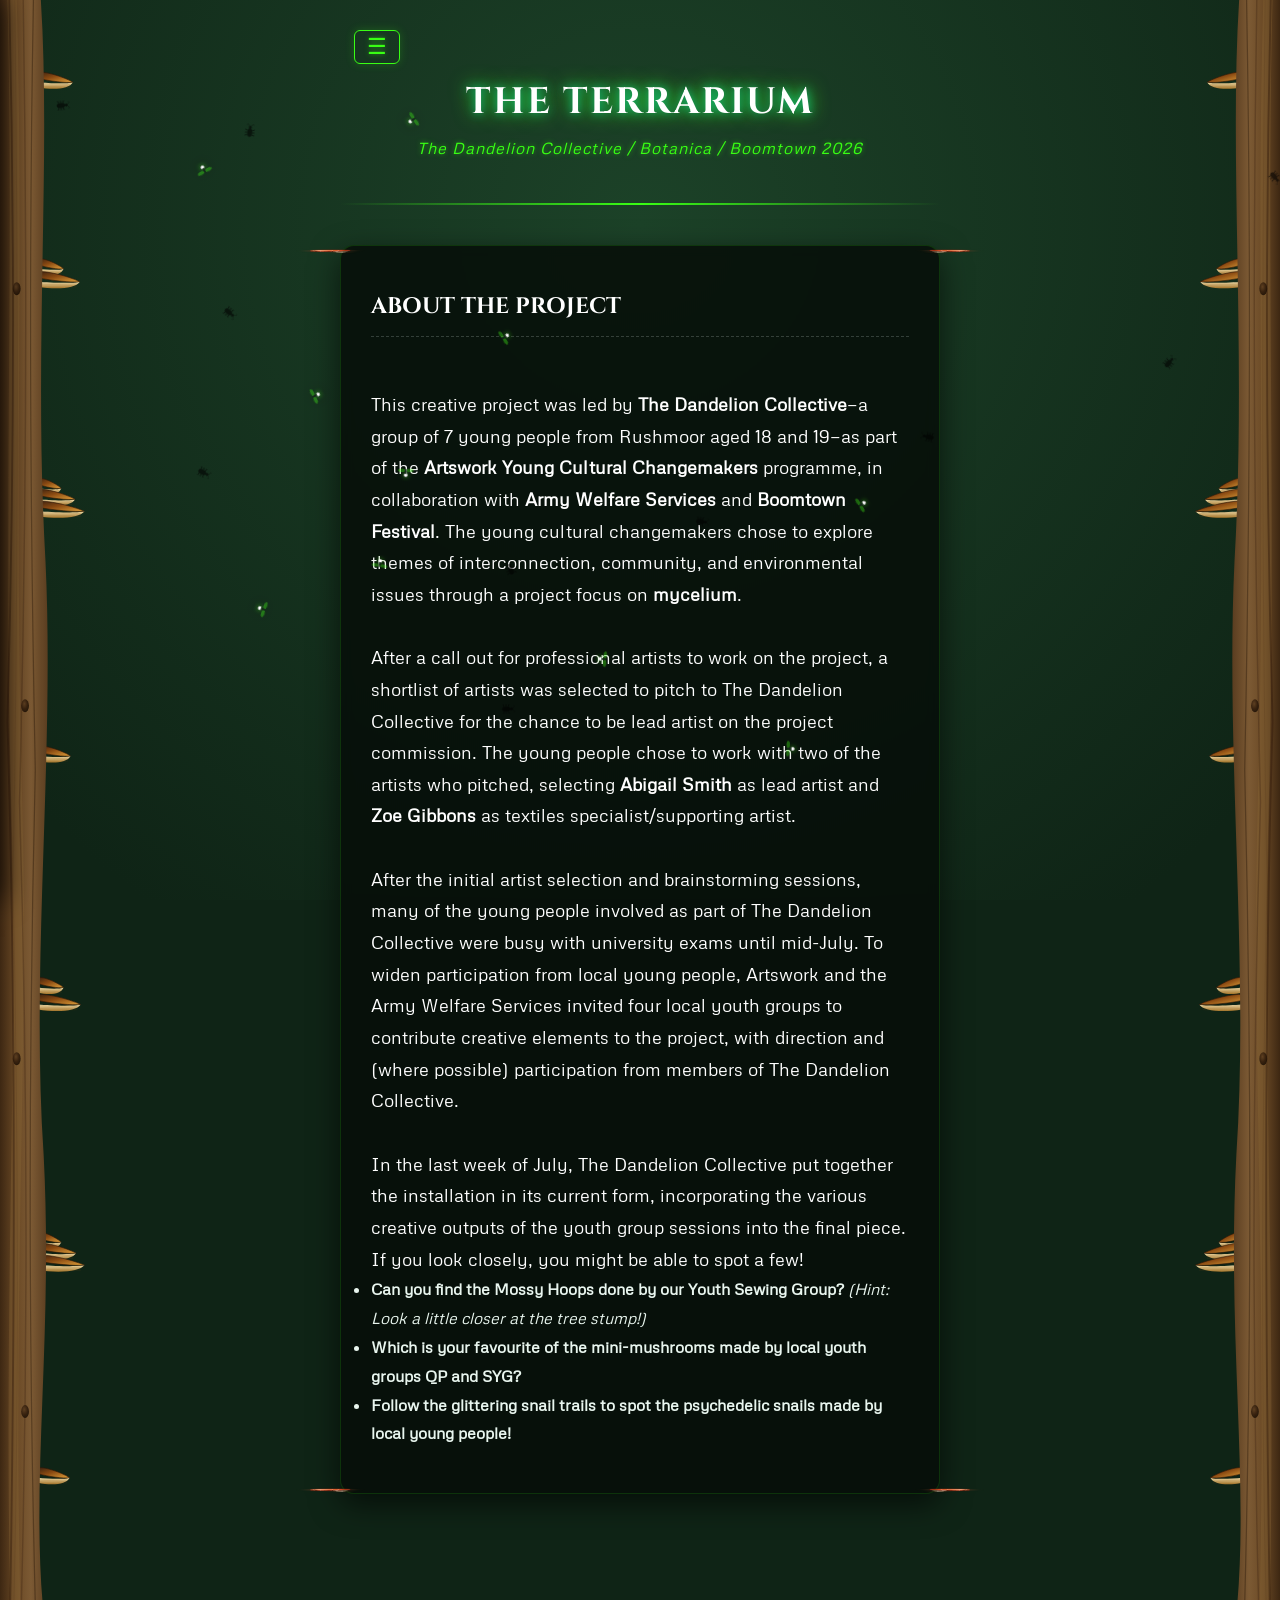
==== commit d6f89581: "Add project details and installation description" ====
--- a/about.html
+++ b/about.html
@@ -37,11 +37,38 @@
 
         <section id="about-project">
             <h2>About the Project</h2>
-            <p></p> 
+            <p>
+    This creative project was led by <strong>The Dandelion Collective</strong>—a group of 7 young people from Rushmoor aged 18 and 19—as part of the <strong>Artswork Young Cultural Changemakers</strong> programme, in collaboration with <strong>Army Welfare Services</strong> and <strong>Boomtown Festival</strong>. The young cultural changemakers chose to explore themes of interconnection, community, and environmental issues through a project focus on <strong>mycelium</strong>.
+</p>
+
+<p>
+    After a call out for professional artists to work on the project, a shortlist of artists was selected to pitch to The Dandelion Collective for the chance to be lead artist on the project commission. The young people chose to work with two of the artists who pitched, selecting <strong>Abigail Smith</strong> as lead artist and <strong>Zoe Gibbons</strong> as textiles specialist/supporting artist.
+</p>
+
+<p>
+    After the initial artist selection and brainstorming sessions, many of the young people involved as part of The Dandelion Collective were busy with university exams until mid-July. To widen participation from local young people, Artswork and the Army Welfare Services invited four local youth groups to contribute creative elements to the project, with direction and (where possible) participation from members of The Dandelion Collective.
+</p>
+
+<p>
+    In the last week of July, The Dandelion Collective put together the installation in its current form, incorporating the various creative outputs of the youth group sessions into the final piece. If you look closely, you might be able to spot a few!
+</p>
+
+<ul>
+    <li>
+        <strong>Can you find the Mossy Hoops done by our Youth Sewing Group?</strong> 
+        <em>(Hint: Look a little closer at the tree stump!)</em>
+    </li>
+    <li>
+        <strong>Which is your favourite of the mini-mushrooms made by local youth groups QP and SYG?</strong>
+    </li>
+    <li>
+        <strong>Follow the glittering snail trails to spot the psychedelic snails made by local young people!</strong>
+    </li>
+</ul>
         </section>
 
         <footer>
-            <p>footer.</p>
+            <p></p>
         </footer>
     </div>
 
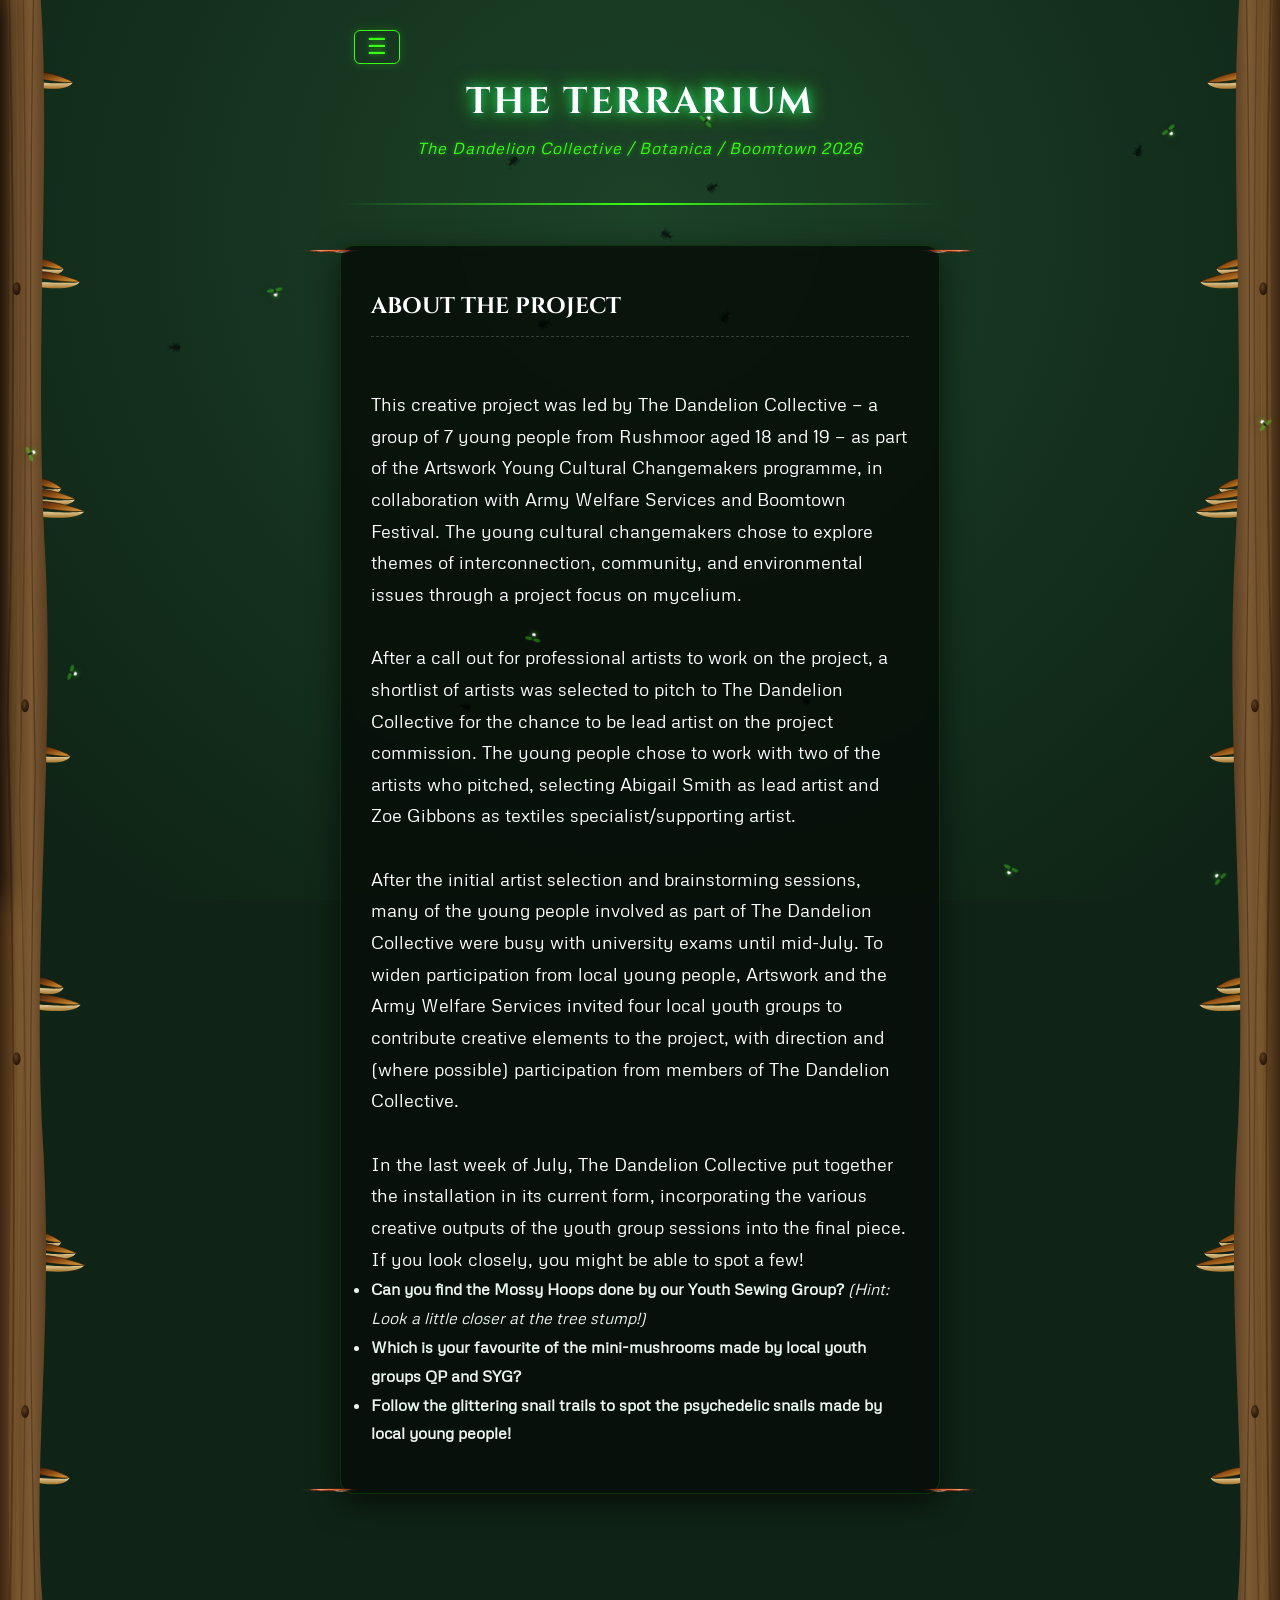
==== commit 6f134f61: "Remove HTML encoding from about.html content" ====
--- a/about.html
+++ b/about.html
@@ -38,11 +38,11 @@
         <section id="about-project">
             <h2>About the Project</h2>
             <p>
-    This creative project was led by <strong>The Dandelion Collective</strong>—a group of 7 young people from Rushmoor aged 18 and 19—as part of the <strong>Artswork Young Cultural Changemakers</strong> programme, in collaboration with <strong>Army Welfare Services</strong> and <strong>Boomtown Festival</strong>. The young cultural changemakers chose to explore themes of interconnection, community, and environmental issues through a project focus on <strong>mycelium</strong>.
+    This creative project was led by The Dandelion Collective — a group of 7 young people from Rushmoor aged 18 and 19 — as part of the Artswork Young Cultural Changemakers programme, in collaboration with Army Welfare Services and Boomtown Festival. The young cultural changemakers chose to explore themes of interconnection, community, and environmental issues through a project focus on mycelium.
 </p>
 
 <p>
-    After a call out for professional artists to work on the project, a shortlist of artists was selected to pitch to The Dandelion Collective for the chance to be lead artist on the project commission. The young people chose to work with two of the artists who pitched, selecting <strong>Abigail Smith</strong> as lead artist and <strong>Zoe Gibbons</strong> as textiles specialist/supporting artist.
+    After a call out for professional artists to work on the project, a shortlist of artists was selected to pitch to The Dandelion Collective for the chance to be lead artist on the project commission. The young people chose to work with two of the artists who pitched, selecting Abigail Smith as lead artist and Zoe Gibbons as textiles specialist/supporting artist.
 </p>
 
 <p>
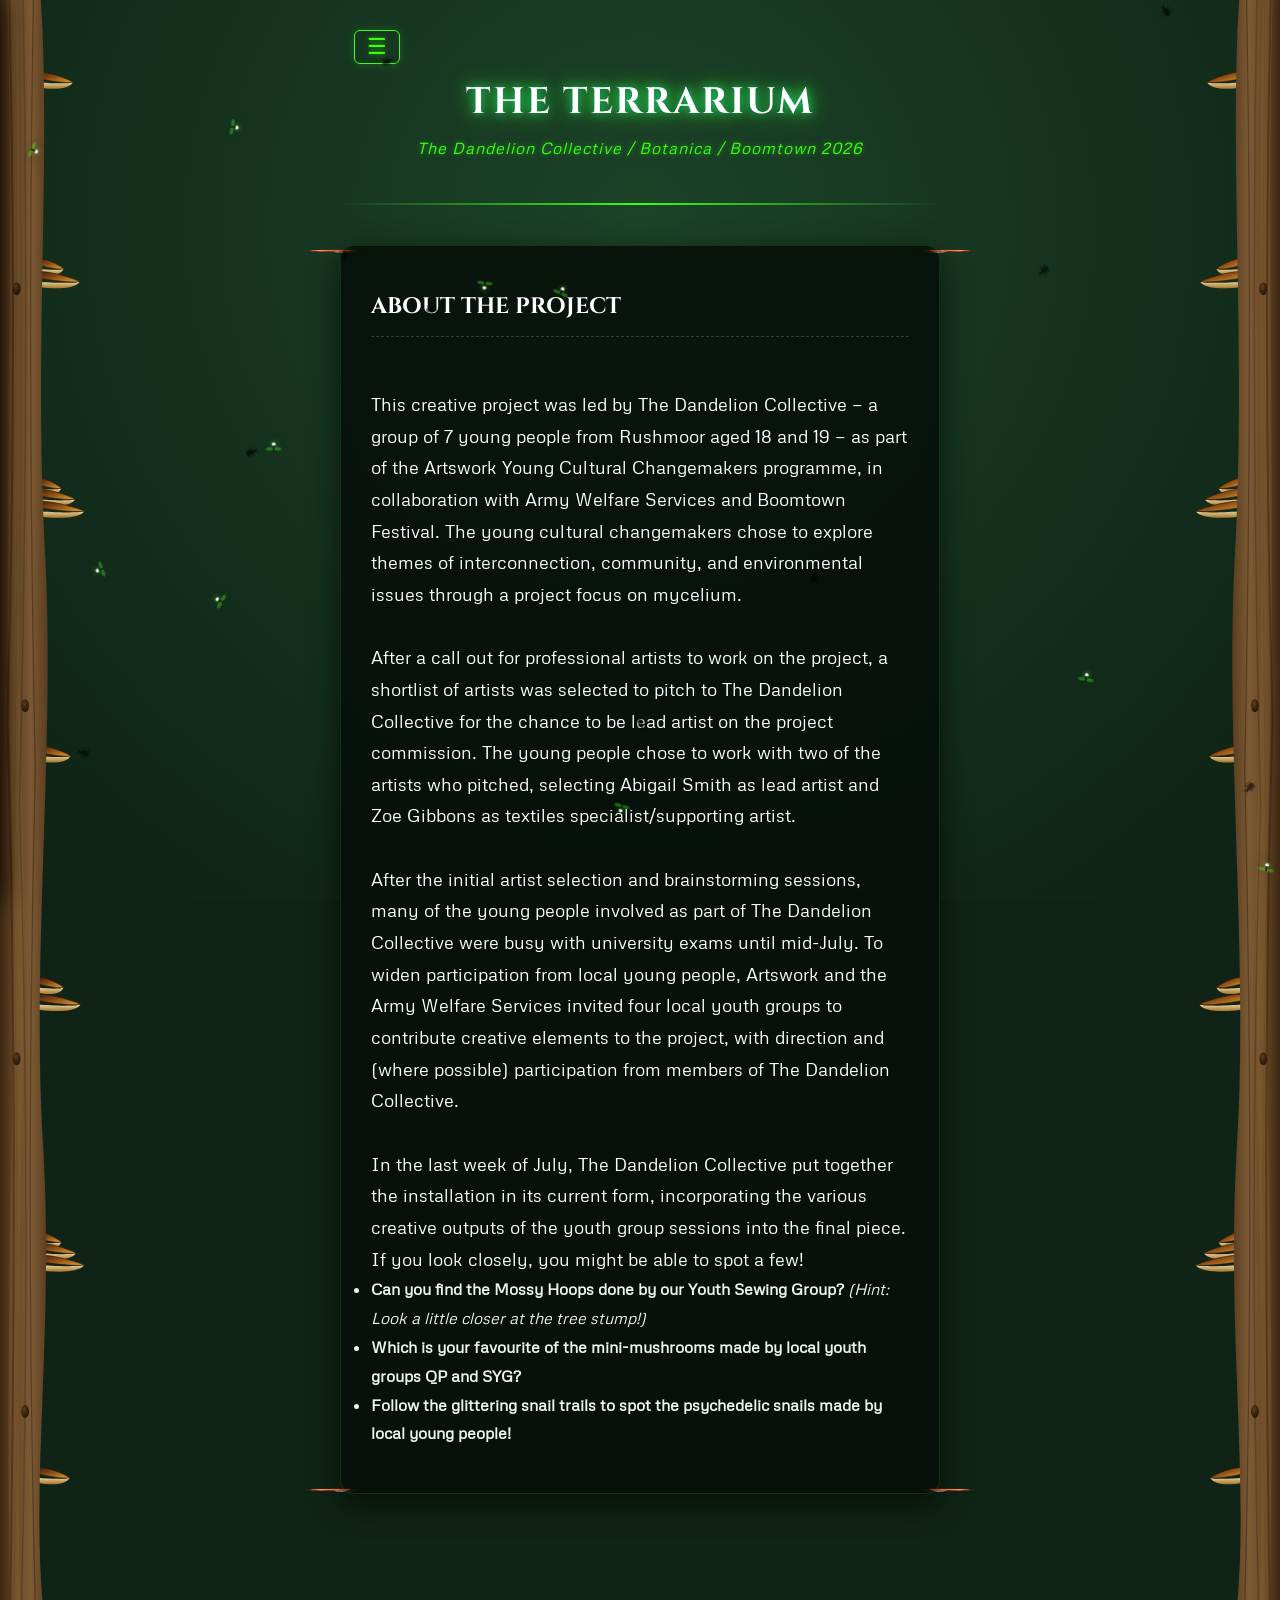
==== commit 255a5525: "Remove 'The Narrative' link from about.html Removed link to 'The Narrative' from navigation." ====
--- a/about.html
+++ b/about.html
@@ -17,7 +17,6 @@
         <h3>Navigation</h3>
         <ul>
             <li><a href="index.html">Home</a></li>
-            <li><a href="narrative.html">The Narrative</a></li>
             <li><a href="about.html" class="active">About the Project</a></li>
             <li><a href="creators.html">The Creators</a></li>
         </ul>
--- a/style.css
+++ b/style.css
@@ -164,7 +164,31 @@
 }
 
 .overlay.show { display: block; }
-
+.partner-logos {
+    margin-top: 2.5rem;
+    padding-top: 1.5rem;
+    border-top: 1px solid rgba(255, 255, 255, 0.1);
+}
+
+.logo-grid {
+    display: flex;
+    align-items: center;
+    justify-content: space-around;
+    gap: 1.5rem;
+    flex-wrap: wrap;
+    margin-top: 1rem;
+}
+
+.partner-logo {
+    max-height: 50px;
+    width: auto;
+    opacity: 0.85;
+    transition: opacity 0.3s ease;
+}
+
+.partner-logo:hover {
+    opacity: 1;
+}
 /* ==========================================================================
    3. FIXED TEXT BOX PADDING & MORPHISM
    ========================================================================== */
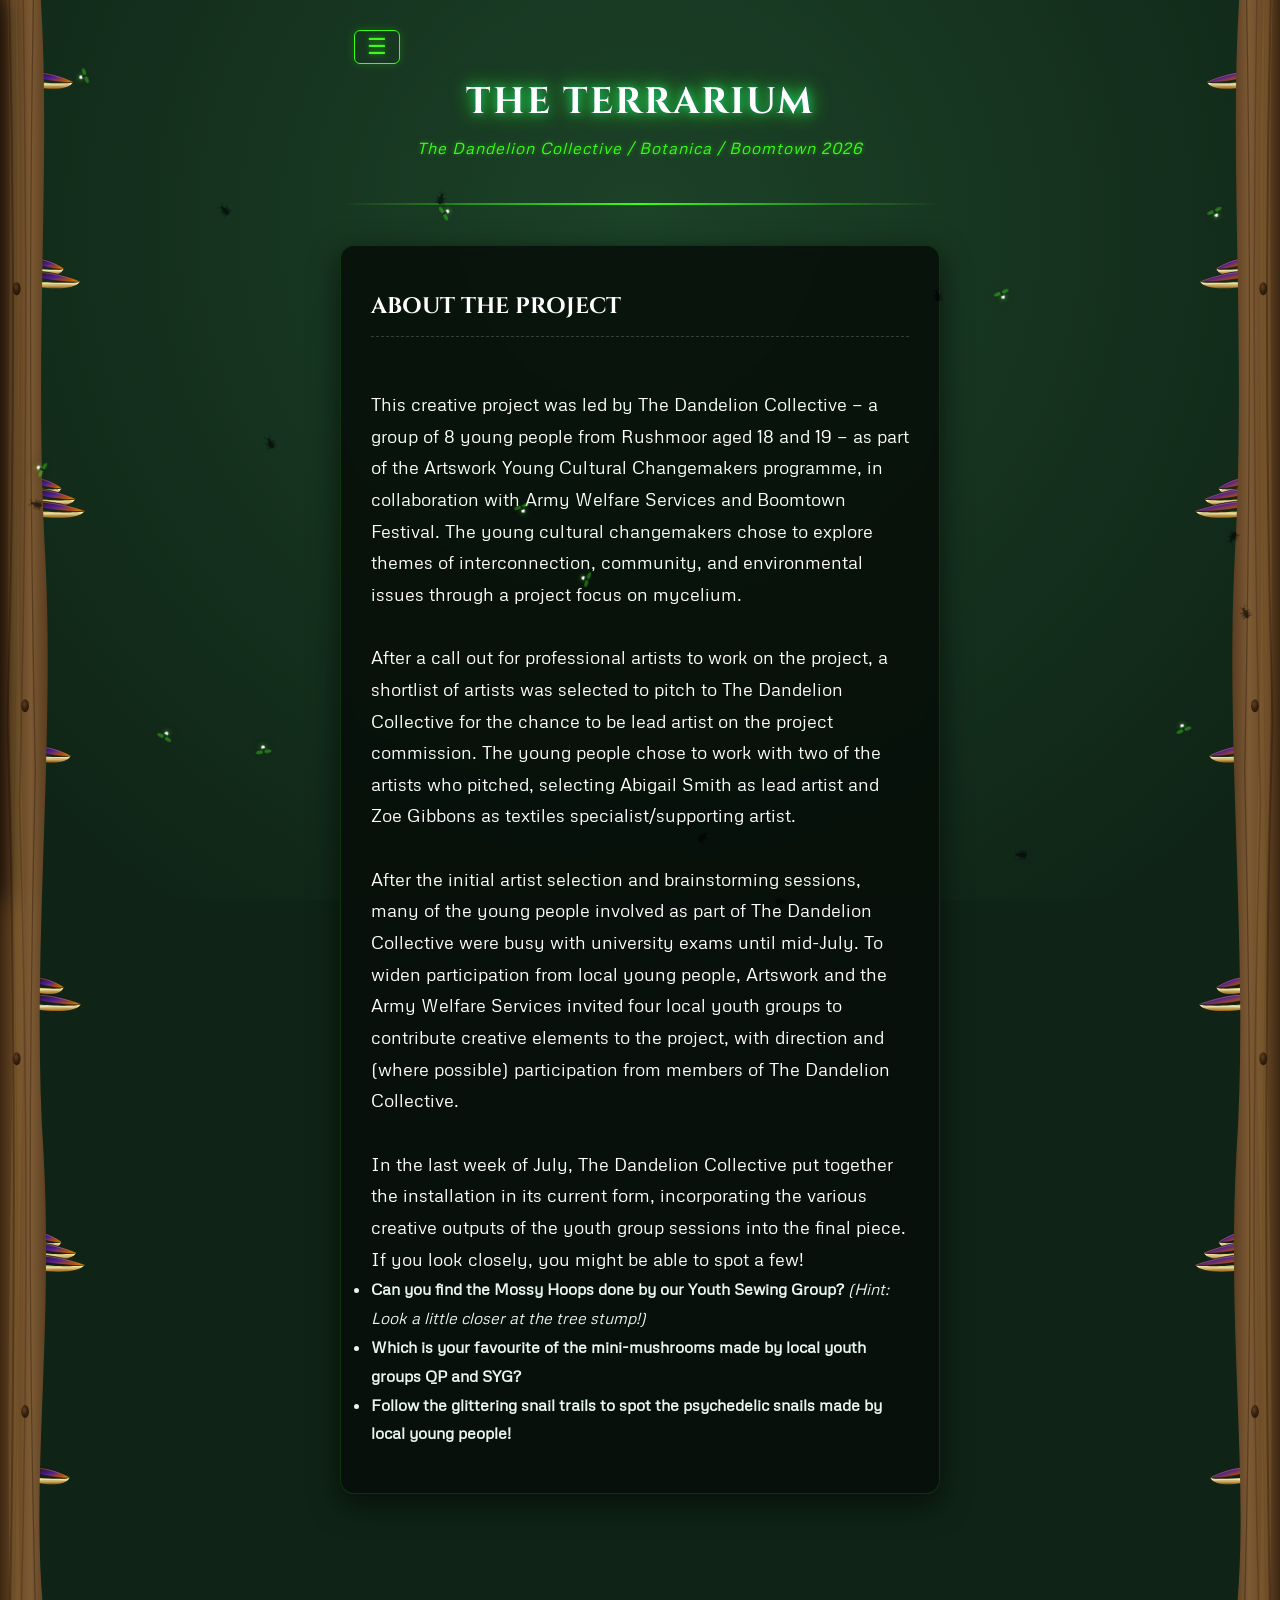
==== commit 97378cbf: "Update number of young people in project description" ====
--- a/about.html
+++ b/about.html
@@ -37,7 +37,7 @@
         <section id="about-project">
             <h2>About the Project</h2>
             <p>
-    This creative project was led by The Dandelion Collective — a group of 7 young people from Rushmoor aged 18 and 19 — as part of the Artswork Young Cultural Changemakers programme, in collaboration with Army Welfare Services and Boomtown Festival. The young cultural changemakers chose to explore themes of interconnection, community, and environmental issues through a project focus on mycelium.
+    This creative project was led by The Dandelion Collective — a group of 8 young people from Rushmoor aged 18 and 19 — as part of the Artswork Young Cultural Changemakers programme, in collaboration with Army Welfare Services and Boomtown Festival. The young cultural changemakers chose to explore themes of interconnection, community, and environmental issues through a project focus on mycelium.
 </p>
 
 <p>
--- a/style.css
+++ b/style.css
@@ -23,7 +23,6 @@
     font-family: 'Metrophobic', sans-serif;
     line-height: 1.8;
     padding: 20px 15px;
-    /* Soft, elegant canopy glow wash - clean and dark, not chaotic */
     background-image: radial-gradient(circle at 50% 25%, #1c4228 0%, #0f2416 90%);
     background-attachment: fixed; 
     overflow-x: hidden;
@@ -164,6 +163,7 @@
 }
 
 .overlay.show { display: block; }
+
 .partner-logos {
     margin-top: 2.5rem;
     padding-top: 1.5rem;
@@ -189,19 +189,20 @@
 .partner-logo:hover {
     opacity: 1;
 }
-/* ==========================================================================
-   3. FIXED TEXT BOX PADDING & MORPHISM
+
+/* ==========================================================================
+   3. TEXT BOX PADDING & MORPHISM
    ========================================================================== */
 section {
     background-color: var(--card-bg);
     border: 1px solid rgba(57, 255, 20, 0.15);
     border-radius: 14px;
-    padding: 40px 30px 45px; /* FIXED: Increased breathing room for text layouts */
+    padding: 40px 30px 45px;
     margin-bottom: 30px;
     box-shadow: 0 10px 30px rgba(0, 0, 0, 0.6);
     backdrop-filter: blur(6px);
     -webkit-backdrop-filter: blur(6px);
-    position: relative; /* Crucial anchor for mushrooms */
+    position: relative;
 }
 
 section h2 {
@@ -258,63 +259,8 @@
 .insect.flyer .right-wing { transform-origin: 15px 12px; animation: flapR 0.06s infinite linear; }
 
 /* ==========================================================================
-   5. LIVING MUSHROOMS — corner toadstools + trunk-mounted shelf fungus
-   ========================================================================== */
-
-/* ---- corner toadstools ----
-   Positioned with plain top/left/right/bottom pixel values only (no
-   percentage or transform-based placement), computed to sit right at each
-   card corner with a few px of deliberate overlap so it reads as fused to
-   the card, never as floating beside it. `transform` on this element is
-   used only for the grow + sway animation, never for placement, so the
-   two can never fight each other.
-*/
-.tw-mush {
-    position: absolute;
-    z-index: 3;
-    pointer-events: none;
-    opacity: 0;
-    transform: scaleY(0.05);
-    animation: twGrow var(--grow-dur, 1.2s) var(--grow-delay, 0s) cubic-bezier(0.34, 1.56, 0.64, 1) forwards;
-}
-
-.tw-mush.sway {
-    animation: twSway var(--sway-dur, 5s) ease-in-out infinite;
-}
-
-.tw-mush svg {
-    display: block;
-    width: 100%;
-    height: 100%;
-    overflow: visible;
-    filter: drop-shadow(0 4px 5px rgba(0, 0, 0, 0.55)) drop-shadow(0 0 6px rgba(255, 130, 80, 0.35));
-}
-
-/* pivot point for the grow/sway animation: the foot (root) of the
-   mushroom, which never moves regardless of corner -- only its
-   left/right position flips along with the horizontal mirror below */
-.tw-tl, .tw-bl { transform-origin: 72% 96%; }
-.tw-tr, .tw-br { transform-origin: 28% 96%; }
-
-/* the mushroom always stands upright (cap up, foot down) -- gravity
-   never flips. Only mirror left-right per side of the card so it leans
-   away from the card; a vertical flip would turn it upside-down. */
-.tw-tr svg, .tw-br svg { transform: scaleX(-1); }
-
-@keyframes twGrow {
-    0%   { opacity: 0; transform: scaleY(0.05); }
-    55%  { opacity: 1; }
-    75%  { transform: scaleY(1.06); }
-    100% { opacity: 1; transform: scaleY(1); }
-}
-
-@keyframes twSway {
-    0%, 100% { opacity: 1; transform: rotate(0deg); }
-    25%      { opacity: 1; transform: rotate(var(--tilt-a, -2deg)); }
-    75%      { opacity: 1; transform: rotate(var(--tilt-b, 2deg)); }
-}
-
-/* ---- trunk + shelf fungus, runs the full height of the page ---- */
+   5. LIVING TRUNK-MOUNTED SHELF FUNGUS
+   ========================================================================== */
 .tree-shroom {
     position: absolute;
     top: 0;
@@ -327,12 +273,10 @@
     z-index: 3;
 }
 
-
 .tree-shroom svg { display: block; width: 100%; height: 100%; overflow: visible; }
 .tree-left  { left: 0; }
 .tree-right { right: 0; }
 
-/* only the shelf fungus itself gets a small living pulse; the bark is static */
 .shelf-fungus {
     transform-box: fill-box;
     animation: shelfPulse 5.5s ease-in-out infinite;
@@ -344,44 +288,17 @@
 
 @keyframes shelfPulse {
     0%, 100% { transform: scale(1); filter: brightness(1); }
-    50%      { transform: scale(1.035); filter: brightness(1.1); }
-}
-
-/* ==========================================================================
-   DESKTOP SCREEN LAYOUTS (Standard Desktop View)
-   ========================================================================== */
+    50%      { transform: scale(1.035); filter: brightness(1.15); }
+}
+
 @media (min-width: 992px) {
-    .tw-mush { width: var(--mush-size-desktop, 54px); height: var(--mush-size-desktop, 54px); }
-    .tw-tl { top: var(--mush-top-desktop, -52px); left: var(--mush-left-desktop, -39px); }
-    .tw-tr { top: var(--mush-top-desktop, -52px); right: var(--mush-right-desktop, -39px); }
-    .tw-bl { bottom: var(--mush-bottom-desktop, -52px); left: var(--mush-left-desktop, -39px); }
-    .tw-br { bottom: var(--mush-bottom-desktop, -52px); right: var(--mush-right-desktop, -39px); }
-
     .tree-shroom { width: 130px; }
 }
 
-/* ==========================================================================
-   EQUAL SPLIT-SCREEN LAPTOP ENVIRONMENT (Prevents elements from looking too big)
-   ========================================================================== */
 @media (min-width: 768px) and (max-width: 991px) {
-    .tw-mush { width: var(--mush-size-tablet, 42px); height: var(--mush-size-tablet, 42px); }
-    .tw-tl { top: var(--mush-top-tablet, -41px); left: var(--mush-left-tablet, -30px); }
-    .tw-tr { top: var(--mush-top-tablet, -41px); right: var(--mush-right-tablet, -30px); }
-    .tw-bl { bottom: var(--mush-bottom-tablet, -41px); left: var(--mush-left-tablet, -30px); }
-    .tw-br { bottom: var(--mush-bottom-tablet, -41px); right: var(--mush-right-tablet, -30px); }
-
     .tree-shroom { width: 95px; }
 }
 
-/* ==========================================================================
-   MOBILE PHONES (Safely scaled down to clear paragraph panels)
-   ========================================================================== */
 @media (max-width: 767px) {
-    .tw-mush { width: var(--mush-size-mobile, 30px); height: var(--mush-size-mobile, 30px); }
-    .tw-tl { top: var(--mush-top-mobile, -29px); left: var(--mush-left-mobile, -21px); }
-    .tw-tr { top: var(--mush-top-mobile, -29px); right: var(--mush-right-mobile, -21px); }
-    .tw-bl { bottom: var(--mush-bottom-mobile, -29px); left: var(--mush-left-mobile, -21px); }
-    .tw-br { bottom: var(--mush-bottom-mobile, -29px); right: var(--mush-right-mobile, -21px); }
-
     .tree-shroom { width: 56px; opacity: 0.9; }
 }
